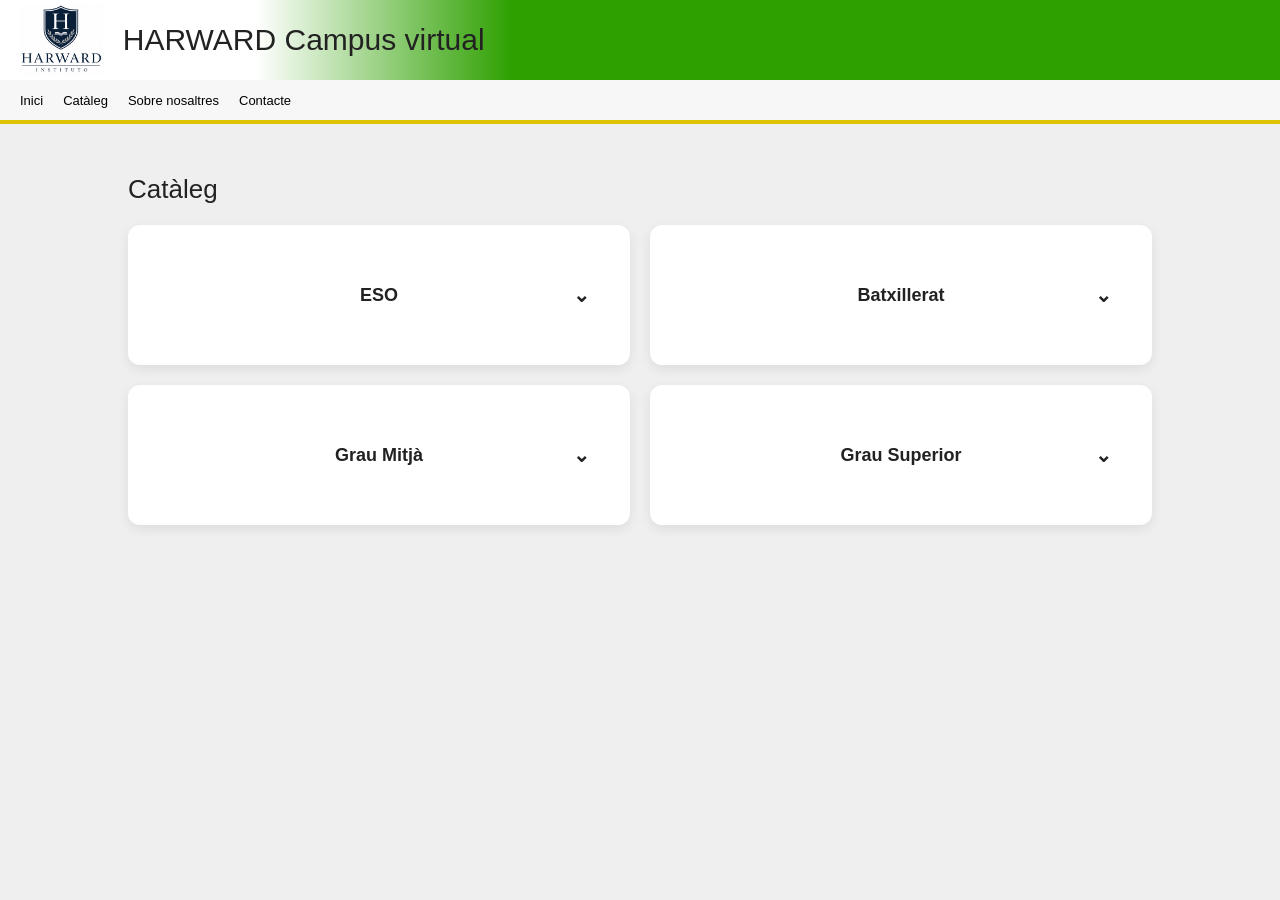
==== cursos.html @ a1ca792e "Add files via upload" ====
<!DOCTYPE html>
<html lang="ca">
<head>
  <meta charset="UTF-8">
  <meta name="viewport" content="width=device-width, initial-scale=1.0">
  <title>Catàleg - Harward Campus Virtual</title>

  <link rel="stylesheet" href="Css/reset.css">
  <link rel="stylesheet" href="Css/variables.css">
  <link rel="stylesheet" href="Css/main.css">
  <link rel="stylesheet" href="https://cdnjs.cloudflare.com/ajax/libs/font-awesome/6.6.0/css/all.min.css">
</head>
<body>

  <header>
<div class="top-header">
    <img style="height: 70px;" src="Assets/harward_foto.png" alt="Harvard" class="logo-img">
    <h1 class="title">HARWARD Campus virtual</h1>
</div>

    <nav>
      <div class="nav-container">
        <div class="hamburguesa" onclick="toggleMenu()">
          <i class="fa-solid fa-bars"></i>
        </div>

        <ul class="menu">
          <li><a href="index.html">Inici</a></li>
          <li><a href="cursos.html" class="active">Catàleg</a></li>
          <li><a href="sobre-nosaltres.html">Sobre nosaltres</a></li>
          <li><a href="contacte.html">Contacte</a></li>
        </ul>
      </div>

      <div id="mobile-menu" class="mobile-menu">
        <a href="index.html">Inici</a>
        <a href="cursos.html">Catàleg</a>
        <a href="sobre-nosaltres.html">Sobre nosaltres</a>
        <a href="contacte.html">Contacte</a>
      </div>
    </nav>
  </header>

  <main>
    <section class="pagina activa">
      <h2>Catàleg</h2>
      <div class="grid">
        <details class="course-card">
          <summary>ESO <span class="arrow">⌄</span></summary>
          <p>Educació Secundària Obligatòria amb assignatures bàsiques com matemàtiques, llengua, ciències i tecnologia.</p>
        </details>

        <details class="course-card">
          <summary>Batxillerat <span class="arrow">⌄</span></summary>
          <p>Et prepara per a la universitat o cicles formatius superiors.</p>
             <details class="course-card">
            <summary>Batxillerat Científic <span class="arrow">⌄</span></summary>
                <p>Et prepara per a carreres científiques...</p>
                <a href="curs-detall.html" class="btn-more">Veure detalls →</a>
                </details>
        </details>

        <details class="course-card">
          <summary>Grau Mitjà <span class="arrow">⌄</span></summary>
          <p>Formació professional pràctica per entrar al món laboral.</p>
        </details>

        <details class="course-card">
          <summary>Grau Superior <span class="arrow">⌄</span></summary>
          <p>Formació avançada i especialitzada en diferents sectors professionals.</p>
        </details>
      </div>
    </section>
  </main>

  <script>
    function toggleMenu() {
      const menu = document.getElementById("mobile-menu");
      menu.style.display = (menu.style.display === "flex") ? "none" : "flex";
    }
  </script>
</body>
</html>
---- Css/variables.css ----
:root{
  --primary:#2ea000;
  --bg:#f5f5f5;
  --text:#222;
}
---- Css/main.css ----
*{
  margin:0;
  padding:0;
  box-sizing:border-box;
  font-family: Arial, Helvetica, sans-serif;
}

body{
  background:#efefef;
  color:#222;
}

/* ===== EL titulo ===== */

header{
  width:100%;
  background:white;
}

.top-header{
  display:flex;
  align-items:center;
  gap:20px;
  height:80px;
  padding:0 20px;
  background:linear-gradient(to right,#ffffff,#ffffff,#2ea000,#2ea000,#2ea000,#2ea000);
}

.title{
  font-size:30px;
  font-weight:300;
  text-align:center;
}

/* ===== el navegador ===== */

nav{
  background:#f7f7f7;
  border-bottom:4px solid #e0c300;
}

.nav-container{
  display:flex;
  align-items:center;
  justify-content:space-between;
  padding:0 20px;
  height:40px;
}

.menu{
  display:flex;
  gap:20px;
  list-style:none;
}

.menu a{
  text-decoration:none;
  color:black;
  font-size:13px;
}

.menu a:hover{
  color:#2ea000;
}

.hamburguesa{
  display:none;
  font-size:26px;
  cursor:pointer;
}

/* ===== Pa que se vea bien en movil ===== */

#mobile-menu{
  display:none;
  flex-direction:column;
  background:#f7f7f7;
  border-bottom:4px solid #e0c300;
}

#mobile-menu a{
  padding:14px 20px;
  text-decoration:none;
  color:black;
  border-top:1px solid #ddd;
}

/* ===== Paginas ===== */

main{
  padding: 50px;
  padding-left:10%;
  padding-right: 10%;
}

.pagina{
  display:none;
}

.pagina.activa{
  display:block;
}

h2{
  margin-bottom:20px;
  font-size:26px;
  font-weight:400;
}

.grid{
  display:grid;
  grid-template-columns:repeat(2, 1fr);
  gap:20px;
  align-items:start; 
}

.card{
  margin-bottom:40px;
}

.card h3{
  margin-bottom:12px;
  font-weight:400;
}

p{
  line-height:1.6;
  color:#444;
}

/* ===== El cuestionario tope guay ===== */

form{
  max-width:500px;
  margin-top:20px;
}

input,
textarea{
  width:100%;
  padding:12px;
  margin-bottom:18px;
  border:none;
  background:#ddd;
}

button{
  padding:12px 24px;
  border:none;
  background:#2ea000;
  color:white;
  cursor:pointer;
}

button:hover{
  opacity:0.9;
}

/* ===== Esto es para el movil ===== */

@media (max-width:768px){

  .title{
    font-size:24px;
  }

  .menu{
    display:none;
  }

  .hamburguesa{
    display:block;
  }

  .grid{
    grid-template-columns:1fr;
    gap:20px;
  }

  main{
    padding:20px;
  }

  .top-header{
    height:70px;
  }
}


.course-card:hover{
  transform:translateY(-5px);
  box-shadow:0 8px 20px rgba(0,0,0,0.15);
}

.modal{
  display:none;
  position:fixed;
  top:0;
  left:0;
  width:100%;
  height:100%;
  background:rgba(0,0,0,0.5);
  justify-content:center;
  align-items:center;
  z-index:1000;
}

.modal-content{
  background:white;
  padding:30px;
  border-radius:12px;
  width:90%;
  max-width:500px;
  position:relative;
}

summary{
    list-style: none;
    height: 100px;
    position: relative;

    display: flex;
    align-items: center;
    justify-content: center;
    text-align: center;

    font-size: 35px;
    font-weight: bold;
    cursor: pointer;
}

summary span{
    position: absolute;
    right: 20px;
    font-size: 20px;
    transition: transform 0.3s ease;
    display: flex;
    align-items: center;
    justify-content: flex-end;
    text-align: right;
}

details{
    background: white;
    border-radius: 20px;
    overflow: hidden;
}


.close{
  position:absolute;
  top:10px;
  right:15px;
  font-size:24px;
  cursor:pointer;
}
/* ===== Acordeon o lo que hace que se habran ===== */

.course-card{
  background:white;
  padding: 20px;
  border-radius:12px;
  box-shadow:0 4px 12px rgba(0,0,0,0.08);
  overflow:hidden;
  transition:0.3s;
}

.course-card summary{
  list-style:none;
  padding:16px 18px;
  cursor:pointer;
  font-size:18px;
  display:flex;
  text-align:center;
  justify-content:center;
  align-items:center;
}
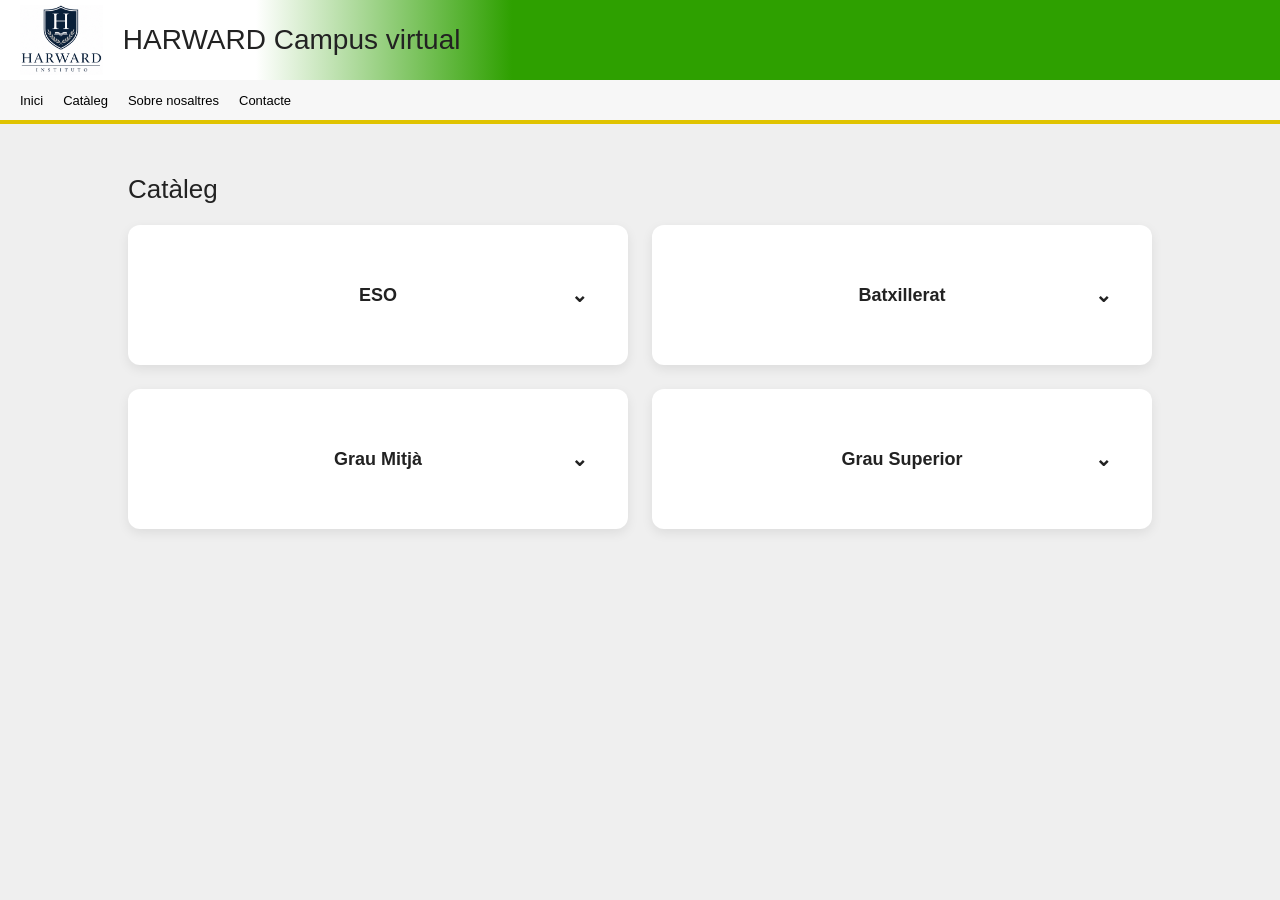
==== commit 8b3b235a: "Add files via upload" ====
--- a/cursos.html
+++ b/cursos.html
@@ -47,7 +47,8 @@
       <div class="grid">
         <details class="course-card">
           <summary>ESO <span class="arrow">⌄</span></summary>
-          <p>Educació Secundària Obligatòria amb assignatures bàsiques com matemàtiques, llengua, ciències i tecnologia.</p>
+          <p>Durante la ESO se adquieren los <b>conocimientos básicos</b> en materias como matemáticas, lengua, ciencias, tecnología e idiomas. Además, se desarrollan <b>competencias fundamentales</b> como el trabajo en equipo, la resolución de problemas, la comunicación oral y escrita y el uso responsable de las herramientas digitales. Esta etapa proporciona una base sólida para continuar estudios de formación profesional o bachillerato.</p>
+          <img style="height: 50%;width: 100%;" src="Assets/clase.jpg" alt="">
         </details>
 
         <details class="course-card">
@@ -62,12 +63,12 @@
 
         <details class="course-card">
           <summary>Grau Mitjà <span class="arrow">⌄</span></summary>
-          <p>Formació professional pràctica per entrar al món laboral.</p>
+          <p>Formación orientada al <b>aprendizaje práctico</b> y al desarrollo de <b>habilidades técnicas profesionales</b>. Realización de proyectos y actividades relacionadas con el sector, potenciando la capacidad de organización, trabajo en equipo y adaptación al entorno laboral.</p>
         </details>
 
         <details class="course-card">
           <summary>Grau Superior <span class="arrow">⌄</span></summary>
-          <p>Formació avançada i especialitzada en diferents sectors professionals.</p>
+          <p>Formación especializada centrada en el desarrollo de <b>competencias avanzadas</b>, gestión de proyectos y resolución de problemas. Aplicación de conocimientos mediante <b>prácticas en empresa</b> y participación en proyectos que preparan para asumir mayores responsabilidades profesionales.</p>
         </details>
       </div>
     </section>
--- a/Css/main.css
+++ b/Css/main.css
@@ -158,6 +158,8 @@
 
 /* ===== Esto es para el movil ===== */
 
+/* ===== Esto es para el movil ===== */
+
 @media (max-width:768px){
 
   .title{
@@ -185,7 +187,22 @@
     height:70px;
   }
 }
-
+ /* Y esto es para mas grandes */
+@media (max-width:1440px){
+  .grid{
+    grid-template-columns:1fr 1fr;
+    gap:24px;
+  }
+
+  .title{
+    font-size:28px;
+  }
+
+  .top-header{
+    height:80px;
+  }
+
+}
 
 .course-card:hover{
   transform:translateY(-5px);
